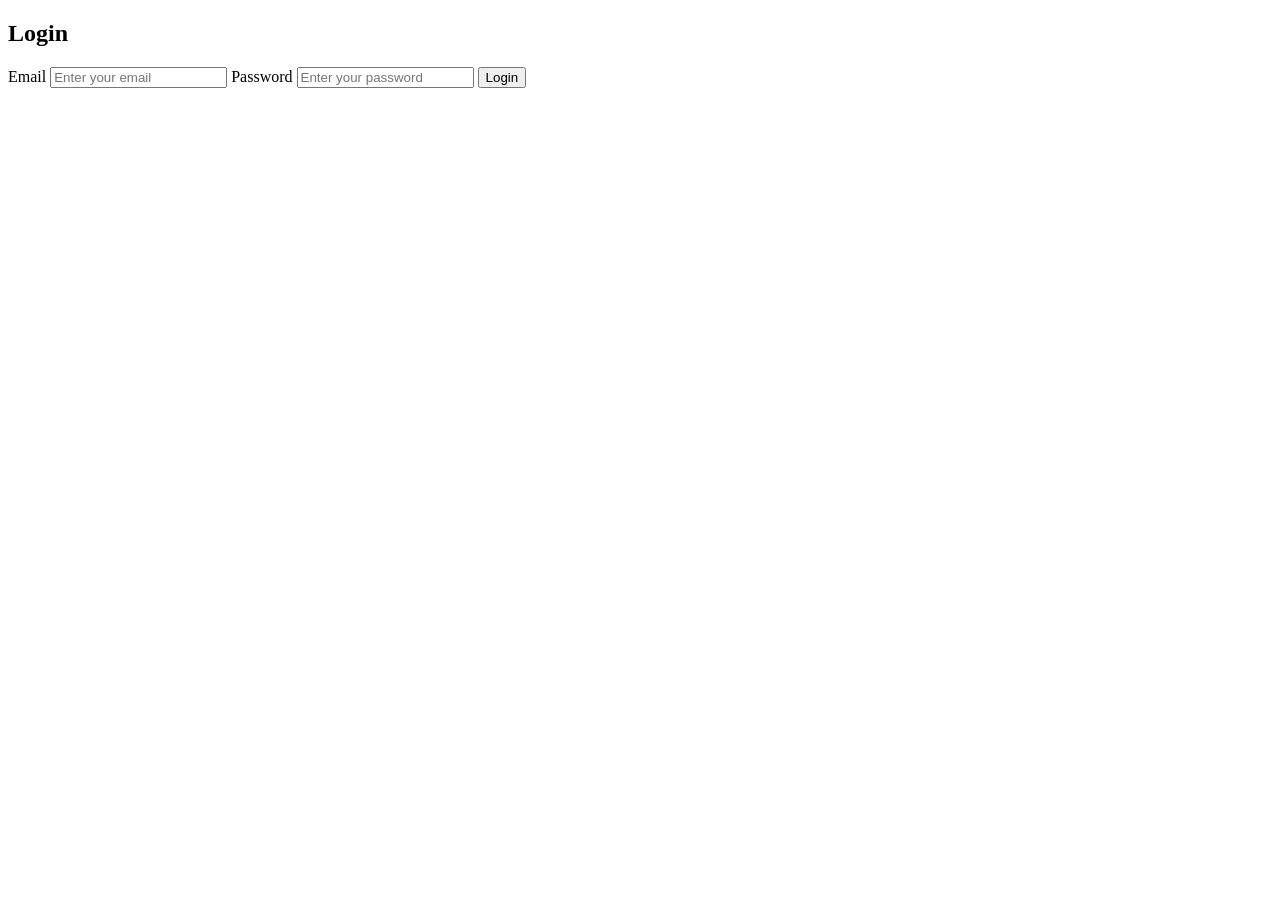
==== login.html @ a1ee0dea "loginHtml" ====
<!DOCTYPE html>
<html lang="en">
<head>
    <meta charset="UTF-8">
    <meta name="viewport" content="width=device-width, initial-scale=1.0">
    <title>Login</title>
    <link rel="stylesheet" href="style.css">
</head>
<body>

    <form id="loginForm">
        <h2>Login</h2>

        <label for="email">Email</label>
        <input type="email" id="email" placeholder="Enter your email">

        <label for="password">Password</label>
        <input type="password" id="password" placeholder="Enter your password">

        <button type="submit">Login</button>

        <p id="message"></p>
    </form>

    <script src="login.js"></script>
</body>
</html>
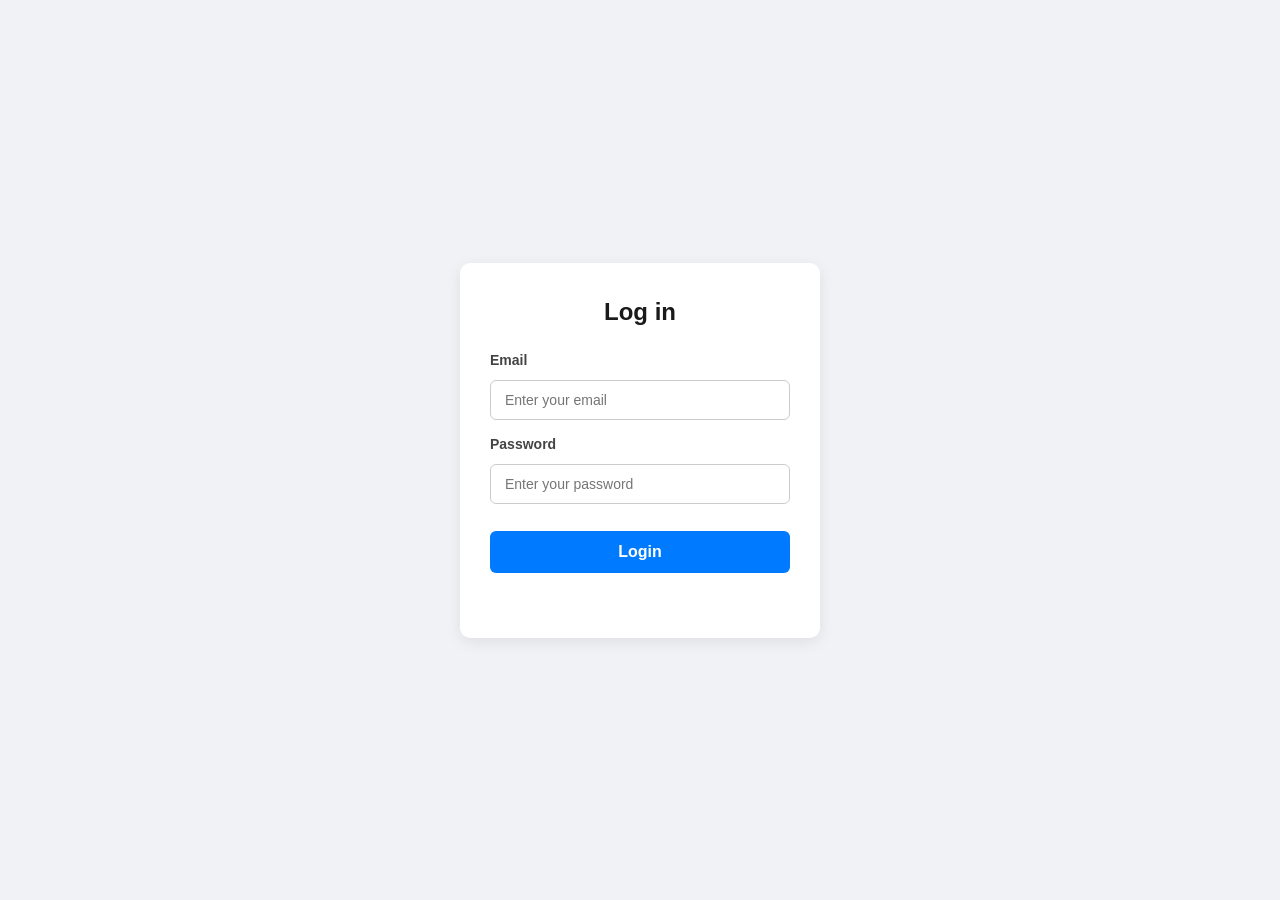
==== commit 613dc25c: "create login form with styling" ====
--- a/login.html
+++ b/login.html
@@ -4,12 +4,12 @@
     <meta charset="UTF-8">
     <meta name="viewport" content="width=device-width, initial-scale=1.0">
     <title>Login</title>
-    <link rel="stylesheet" href="style.css">
+    <link rel="stylesheet" href="Loginstyle.css">
 </head>
 <body>
 
     <form id="loginForm">
-        <h2>Login</h2>
+        <h2>Log in</h2>
 
         <label for="email">Email</label>
         <input type="email" id="email" placeholder="Enter your email">
--- a/Loginstyle.css
+++ b/Loginstyle.css
@@ -0,0 +1,83 @@
+* {
+    box-sizing: border-box;
+    margin: 0;
+    padding: 0;
+    font-family: 'Segoe UI', Tahoma, Geneva, Verdana, sans-serif;
+}
+
+body {
+    min-height: 100vh;
+    display: flex;
+    justify-content: center;
+    align-items: center;
+    background-color: #f0f2f5; /* خلفية رمادية هادئة ومريحة للعين */
+}
+
+/* Form */
+#loginForm {
+    background-color: #ffffff;
+    padding: 35px 30px;
+    border-radius: 10px;
+    box-shadow: 0 4px 15px rgba(0, 0, 0, 0.08); 
+    width: 100%;
+    max-width: 360px; 
+    display: flex;
+    flex-direction: column;
+    gap: 12px;
+}
+
+/* Title */
+#loginForm h2 {
+    text-align: center;
+    color: #1a1a1a;
+    margin-bottom: 10px;
+    font-size: 24px;
+}
+
+/* Labels */
+#loginForm label {
+    font-size: 14px;
+    font-weight: 600;
+    color: #444;
+    margin-top: 4px;
+}
+
+/* Input field */
+#loginForm input {
+    width: 100%;
+    padding: 11px 14px;
+    border: 1px solid #ccc;
+    border-radius: 6px;
+    font-size: 14px;
+    outline: none;
+    transition: border-color 0.2s, box-shadow 0.2s;
+}
+
+#loginForm input:focus {
+    border-color: #007bff;
+    box-shadow: 0 0 0 3px rgba(0, 123, 255, 0.15);
+}
+
+/* login button*/
+#loginForm button {
+    margin-top: 15px;
+    padding: 12px;
+    background-color: #007bff;
+    color: #ffffff;
+    font-size: 16px;
+    font-weight: bold;
+    border: none;
+    border-radius: 6px;
+    cursor: pointer;
+    transition: background-color 0.2s ease;
+}
+
+#loginForm button:hover {
+    background-color: #0056b3;
+}
+
+#message {
+    text-align: center;
+    font-size: 13px;
+    min-height: 18px; /* حتى لا يقفز الفورم عند ظهور رسالة */
+}
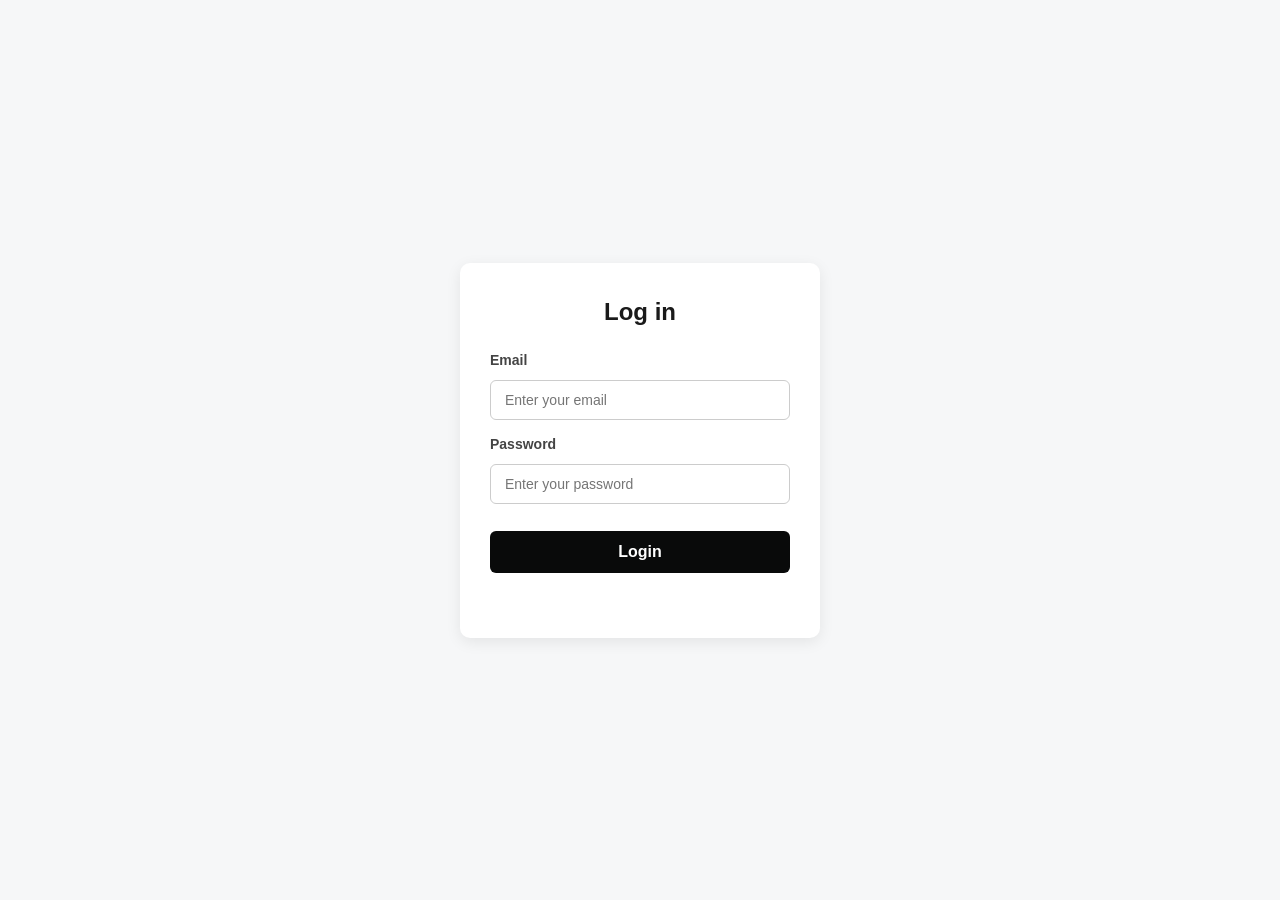
==== commit 55974902: "Merge pull request #2 from ZaidAlqaryouti2002/raghad-Login Raghad login" ====
--- a/login.html
+++ b/login.html
@@ -4,11 +4,14 @@
     <meta charset="UTF-8">
     <meta name="viewport" content="width=device-width, initial-scale=1.0">
     <title>Login</title>
+
     <link rel="stylesheet" href="Loginstyle.css">
+
 </head>
 <body>
 
     <form id="loginForm">
+ 
         <h2>Log in</h2>
 
         <label for="email">Email</label>
--- a/Loginstyle.css
+++ b/Loginstyle.css
@@ -10,7 +10,7 @@
     display: flex;
     justify-content: center;
     align-items: center;
-    background-color: #f0f2f5; /* خلفية رمادية هادئة ومريحة للعين */
+    background-color: #f6f7f8; 
 }
 
 /* Form */
@@ -54,15 +54,15 @@
 }
 
 #loginForm input:focus {
-    border-color: #007bff;
-    box-shadow: 0 0 0 3px rgba(0, 123, 255, 0.15);
+    border-color: #121212;
+    box-shadow: 0 0 0 3px rgba(6, 6, 6, 0.15);
 }
 
 /* login button*/
 #loginForm button {
     margin-top: 15px;
     padding: 12px;
-    background-color: #007bff;
+    background-color: #090a0a;
     color: #ffffff;
     font-size: 16px;
     font-weight: bold;
@@ -72,12 +72,9 @@
     transition: background-color 0.2s ease;
 }
 
-#loginForm button:hover {
-    background-color: #0056b3;
-}
 
 #message {
     text-align: center;
     font-size: 13px;
-    min-height: 18px; /* حتى لا يقفز الفورم عند ظهور رسالة */
+    min-height: 18px; 
 }
